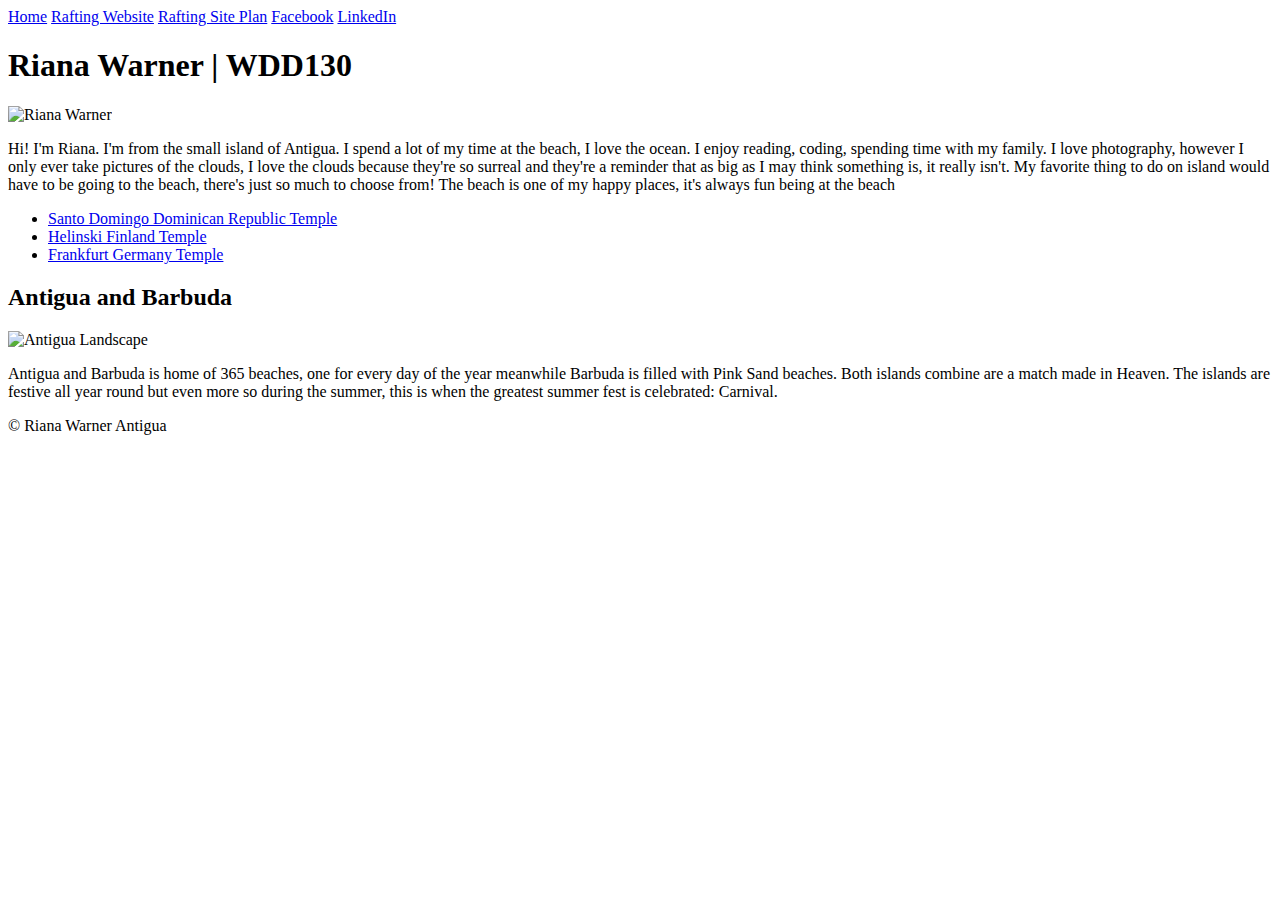
==== wwr/index.html @ 4fb7ac22 "update" ====
<!DOCTYPE html>
<html lang="en-US">
    <head>
        <meta charset="utf-8">
        <meta name="viewport" content="width=device-width, initial-scale=1.0">
        <title>Riana Warner WDD130</title>
        <meta name="description" content="A basic introduction on who Riana Warner is.">
        <meta name="author" content="Riana Warner">
        <link rel="stylesheet" href="styles/styles.css">
    </head>

    <body>
        <header>
            <nav>
                <a href="#">Home</a> 
                <a href="wwr">Rafting Website</a> 
                <a href="wwr/site-plan-rafting.html">Rafting Site Plan</a>
                <a href="https://www.facebook.com/">Facebook</a>
                <a href="https://www.linkedin.com">LinkedIn</a>
            </nav>
        </header>


        <div class="grid">
            <main>
                <h1>Riana Warner | WDD130</h1>
                <img src="images/profile.jpg" alt="Riana Warner" width="200">
                <p>Hi! I'm Riana. I'm from the small island of Antigua. 
                    I spend a lot of my time at the beach, I love the ocean. I enjoy reading, coding, spending time with my family.
                    I love photography, however I only ever take pictures of the clouds, 
                    I love the clouds because they're so surreal and they're a reminder that as big as I may think something is, it really isn't.
                    My favorite thing to do on island would have to be going to the beach, there's just so much to choose from!
                    The beach is one of my happy places, it's always fun being at the beach</p>
            
                    <ul class="box">
                        <li><a href="https://www.churchofjesuschrist.org/temples/details/santo-domingo-dominican-republic-temple" target="_blank">Santo Domingo Dominican Republic Temple</a></li>
                        <li><a href="https://www.churchofjesuschrist.org/temples/details/helsinki-finland-temple?lang=eng" target="_blank">Helinski Finland Temple</a></li>
                        <li><a href="https://www.churchofjesuschrist.org/temples/photo-gallery/frankfurt-germany-temple?lang=eng" target="_blank">Frankfurt Germany Temple</a></li>
                    </ul>
            
                </main>

            <aside class="box">
                <h2>Antigua and Barbuda</h2>
                <img src="images/antigua.jpg" alt="Antigua Landscape">
                <p>Antigua and Barbuda is home of 365 beaches, one for every day of the year meanwhile Barbuda is filled with Pink Sand beaches. Both islands combine are a match made in Heaven. The islands are festive all year round but even more so during the summer, this is when the greatest summer fest is celebrated: Carnival.</p>
            </aside>

        </div>

        <footer>
            <p>&copy; Riana Warner Antigua </p>
        </footer>
    </body>

    <!--May 18th 2024-->

</html>
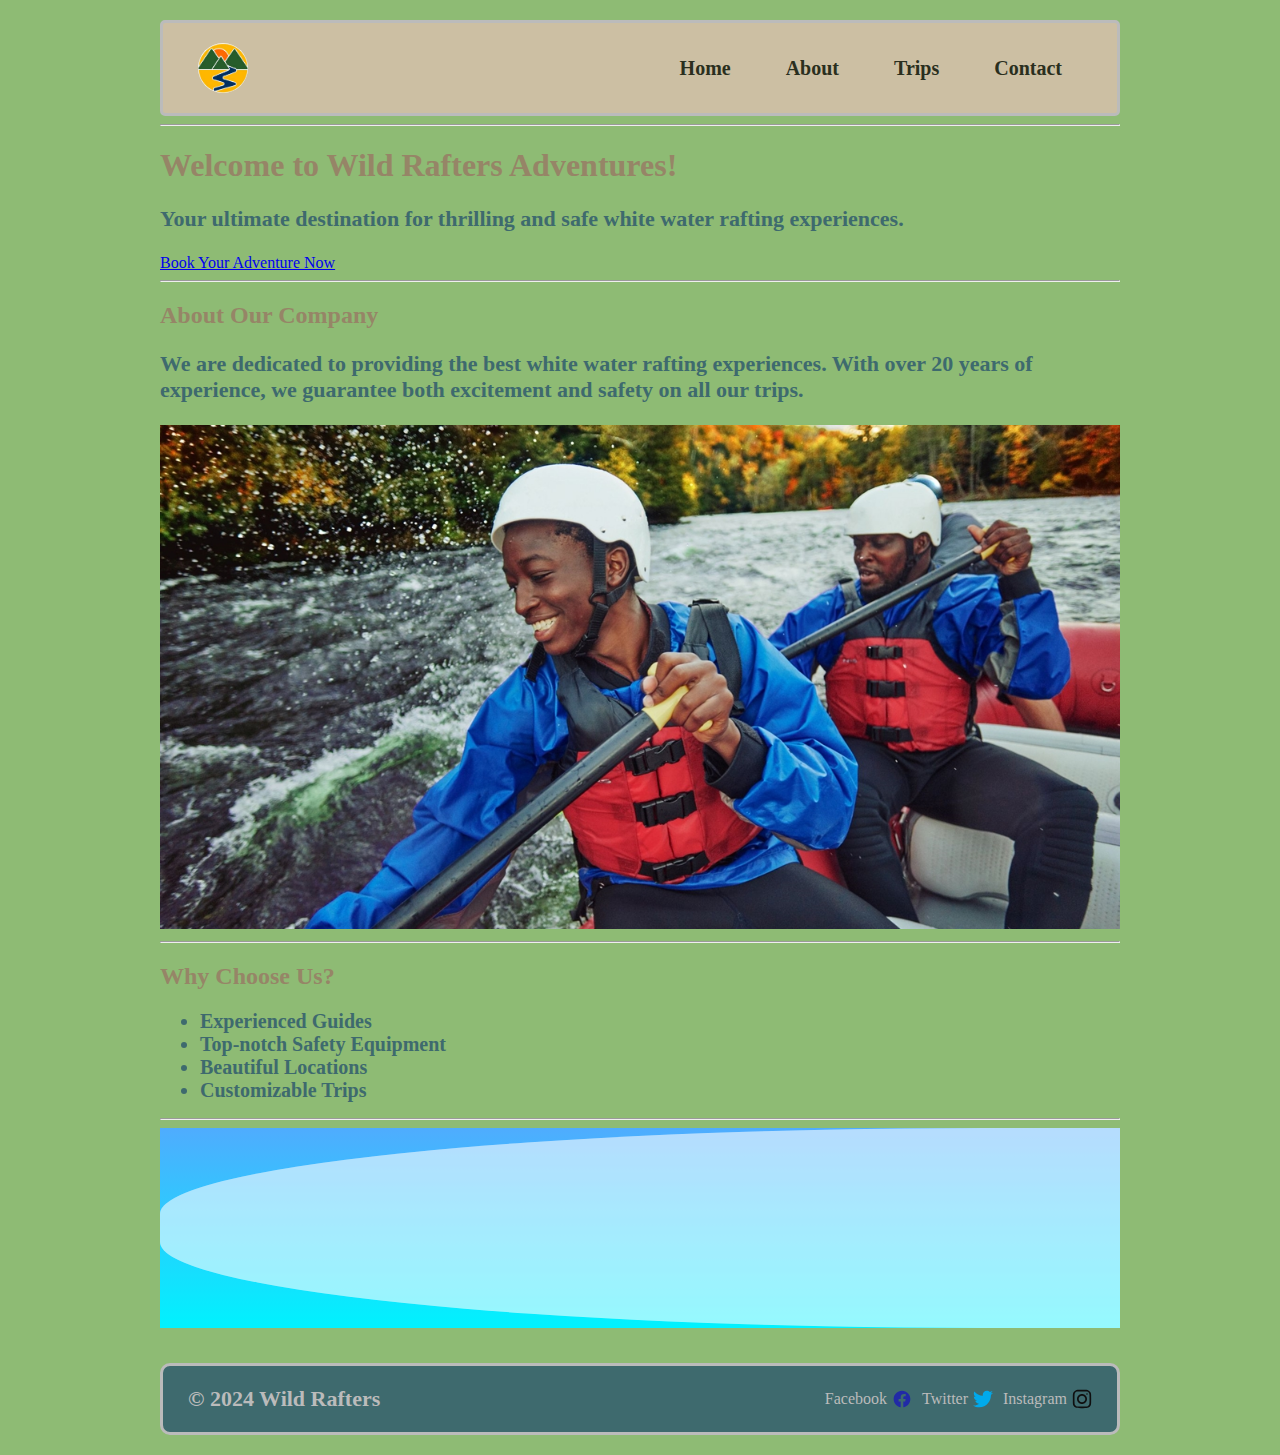
==== commit de6fde2b: "rafting site" ====
--- a/wwr/index.html
+++ b/wwr/index.html
@@ -1,58 +1,65 @@
 <!DOCTYPE html>
-<html lang="en-US">
-    <head>
-        <meta charset="utf-8">
-        <meta name="viewport" content="width=device-width, initial-scale=1.0">
-        <title>Riana Warner WDD130</title>
-        <meta name="description" content="A basic introduction on who Riana Warner is.">
-        <meta name="author" content="Riana Warner">
-        <link rel="stylesheet" href="styles/styles.css">
-    </head>
+<html lang="en">
+<head>
+    <meta charset="UTF-8">
+    <meta name="viewport" content="width=device-width, initial-scale=1.0">
+    <title>Wild Rafters</title>
+    <link rel="stylesheet" href="styles/index.css">
+</head>
+<body>
 
-    <body>
-        <header>
-            <nav>
-                <a href="#">Home</a> 
-                <a href="wwr">Rafting Website</a> 
-                <a href="wwr/site-plan-rafting.html">Rafting Site Plan</a>
-                <a href="https://www.facebook.com/">Facebook</a>
-                <a href="https://www.linkedin.com">LinkedIn</a>
-            </nav>
-        </header>
+    <header class="header">
+        <img class="logo" src="images/circlelogo.jpeg" alt="Wild Rafters logo">
+        <nav class="headerbuttons">
+            <a class="homebutton" href="index.html">Home</a>
+            <a class="aboutbutton" href="about.html">About</a>
+            <a class="tripsbutton" href="trips.html">Trips</a>
+            <a class="contactbutton" href="contact.html">Contact</a>
+        </nav>
+    </header>
+        
+       <hr>
+    
+        <h1>Welcome to Wild Rafters Adventures!</h1>
+        <p>Your ultimate destination for thrilling and safe white water rafting experiences.</p>
+        <a class="cta-button" href="trips.html">Book Your Adventure Now</a>
+      
+        <hr>
 
+        <section class="company-info">
+            <h2>About Our Company</h2>
+            <p>We are dedicated to providing the best white water rafting experiences. With over 20 years of experience, we guarantee both excitement and safety on all our trips.</p>
+            <img src="images/rafting102.jpeg" alt="Rafting Adventure" class="company-image">
+        </section>
 
-        <div class="grid">
-            <main>
-                <h1>Riana Warner | WDD130</h1>
-                <img src="images/profile.jpg" alt="Riana Warner" width="200">
-                <p>Hi! I'm Riana. I'm from the small island of Antigua. 
-                    I spend a lot of my time at the beach, I love the ocean. I enjoy reading, coding, spending time with my family.
-                    I love photography, however I only ever take pictures of the clouds, 
-                    I love the clouds because they're so surreal and they're a reminder that as big as I may think something is, it really isn't.
-                    My favorite thing to do on island would have to be going to the beach, there's just so much to choose from!
-                    The beach is one of my happy places, it's always fun being at the beach</p>
-            
-                    <ul class="box">
-                        <li><a href="https://www.churchofjesuschrist.org/temples/details/santo-domingo-dominican-republic-temple" target="_blank">Santo Domingo Dominican Republic Temple</a></li>
-                        <li><a href="https://www.churchofjesuschrist.org/temples/details/helsinki-finland-temple?lang=eng" target="_blank">Helinski Finland Temple</a></li>
-                        <li><a href="https://www.churchofjesuschrist.org/temples/photo-gallery/frankfurt-germany-temple?lang=eng" target="_blank">Frankfurt Germany Temple</a></li>
-                    </ul>
-            
-                </main>
+        <hr>
+        
+        <section class="highlights">
+            <h2>Why Choose Us?</h2>
+            <ul>
+                <li>Experienced Guides</li>
+                <li>Top-notch Safety Equipment</li>
+                <li>Beautiful Locations</li>
+                <li>Customizable Trips</li>
+            </ul>
+        </section>
 
-            <aside class="box">
-                <h2>Antigua and Barbuda</h2>
-                <img src="images/antigua.jpg" alt="Antigua Landscape">
-                <p>Antigua and Barbuda is home of 365 beaches, one for every day of the year meanwhile Barbuda is filled with Pink Sand beaches. Both islands combine are a match made in Heaven. The islands are festive all year round but even more so during the summer, this is when the greatest summer fest is celebrated: Carnival.</p>
-            </aside>
-
+        <hr>
+        
+        <div class="wave-container">
+            <div class="wave"></div>
+            <div class="wave"></div>
+            <div class="wave"></div>
         </div>
 
         <footer>
-            <p>&copy; Riana Warner Antigua </p>
+            <p>&copy; 2024 Wild Rafters</p>
+            <nav class="sociallinks">
+                <a href="https://facebook.com">Facebook<img src="images/facebook-svgrepo-com.svg" alt="Facebook"></a>
+                <a href="https://twitter.com">Twitter<img src="images/twitter-color-svgrepo-com.svg" alt="Twitter"></a>
+                <a href="https://instagram.com">Instagram<img src="images/instagram-svgrepo-com.svg" alt="Instagram"></a>
+            </nav>
         </footer>
-    </body>
-
-    <!--May 18th 2024-->
-
-</html>+    </div>
+</body>
+</html>
--- a/wwr/styles/index.css
+++ b/wwr/styles/index.css
@@ -0,0 +1,159 @@
+:root {
+    --primary-color: #CCBFA3;
+    --secondary-color: #BBBBBB;
+    --accent1-color: #3e6a6e;
+    --accent2-color: #8ebb74;
+
+    --heading-font: 'Playfair Display', serif;
+    --paragraph-font: 'Fira Sans', serif;
+
+    --nav-background-color: #968567;
+    --nav-link-color: #2A2F1E;
+    --nav-hover-link-color: blue;
+    --nav-hover-background-color: rgb(113, 113, 241);
+}
+
+body {
+    margin: 0 auto;
+    padding: 20px;
+    max-width: 1000px;
+    box-sizing: border-box;
+    font-family: var(--paragraph-font);
+    background-color: var(--accent2-color);
+}
+
+header {
+    display: grid;
+    grid-template-columns: auto 1fr;
+    align-items: center;
+    padding: 20px 0;
+    background-color: var(--primary-color);
+    border: var(--secondary-color) solid 3px;
+    border-radius: 5px;
+}
+
+header img {
+    max-width: 50px;
+    border-radius: 25px;
+    margin-left: 35px;
+}
+
+header nav {
+    display: flex;
+    justify-content: flex-end;
+}
+
+header nav a {
+    margin-right: 55px;
+    text-decoration: none;
+    color: var(--nav-link-color);
+    font-size: 20px;
+    font-weight: bold;
+}
+
+header nav a:hover {
+    color: var(--nav-hover-link-color);
+}
+
+.company-image {
+    width: 100%;
+}
+
+h1, h2, h3, h4 {
+    font-family: var(--heading-font);
+    color: var(--nav-background-color);
+}
+
+p {
+    font-size: 22px;
+    color: var(--accent1-color);
+    font-weight: bold;
+}
+
+li {
+    font-size: 20px;
+    color: var(--accent1-color);
+    font-weight: bold;
+}
+
+.wave-container {
+    position: relative;
+    width: 100%;
+    height: 200px;
+    overflow: hidden;
+    background: linear-gradient(to bottom, #4facfe 0%, #00f2fe 100%);
+}
+
+/* Individual wave styles */
+.wave {
+    position: absolute;
+    bottom: 0;
+    width: 200%;
+    height: 100%;
+    background: rgba(255, 255, 255, 0.5);
+    opacity: 0.7;
+    border-radius: 43%;
+    animation: wave-animation 5s infinite linear;
+}
+
+/* Each wave with different animation duration */
+.wave:nth-child(2) {
+    animation-duration: 7s;
+    opacity: 0.5;
+}
+
+.wave:nth-child(3) {
+    animation-duration: 10s;
+    opacity: 0.3;
+}
+
+/* Wave keyframe animation */
+@keyframes wave-animation {
+    0% {
+        transform: translateX(0);
+    }
+    100% {
+        transform: translateX(-50%);
+    }
+}
+
+footer {
+    display: flex;
+    justify-content: space-between;
+    align-items: center;
+    padding: 20px 0;
+    background-color: var(--accent1-color);
+    margin-top: 35px;
+    border: solid var(--secondary-color) 3px;
+    border-radius: 10px;
+}
+
+
+footer p {
+    margin: 0;
+    color: var(--secondary-color);
+    margin-left: 25px;
+}
+
+footer .sociallinks {
+    display: flex;
+    margin-right: 25px;
+}
+
+footer .sociallinks a {
+    display: flex;
+    align-items: center;
+    margin-left: 10px;
+    text-decoration: none;
+    color: var(--secondary-color);
+}
+
+footer .sociallinks a img {
+    margin-left: 5px;
+    width: 20px;
+    height: auto;
+}
+
+footer .sociallinks a:hover {
+    color: var(--accent1-color);
+}